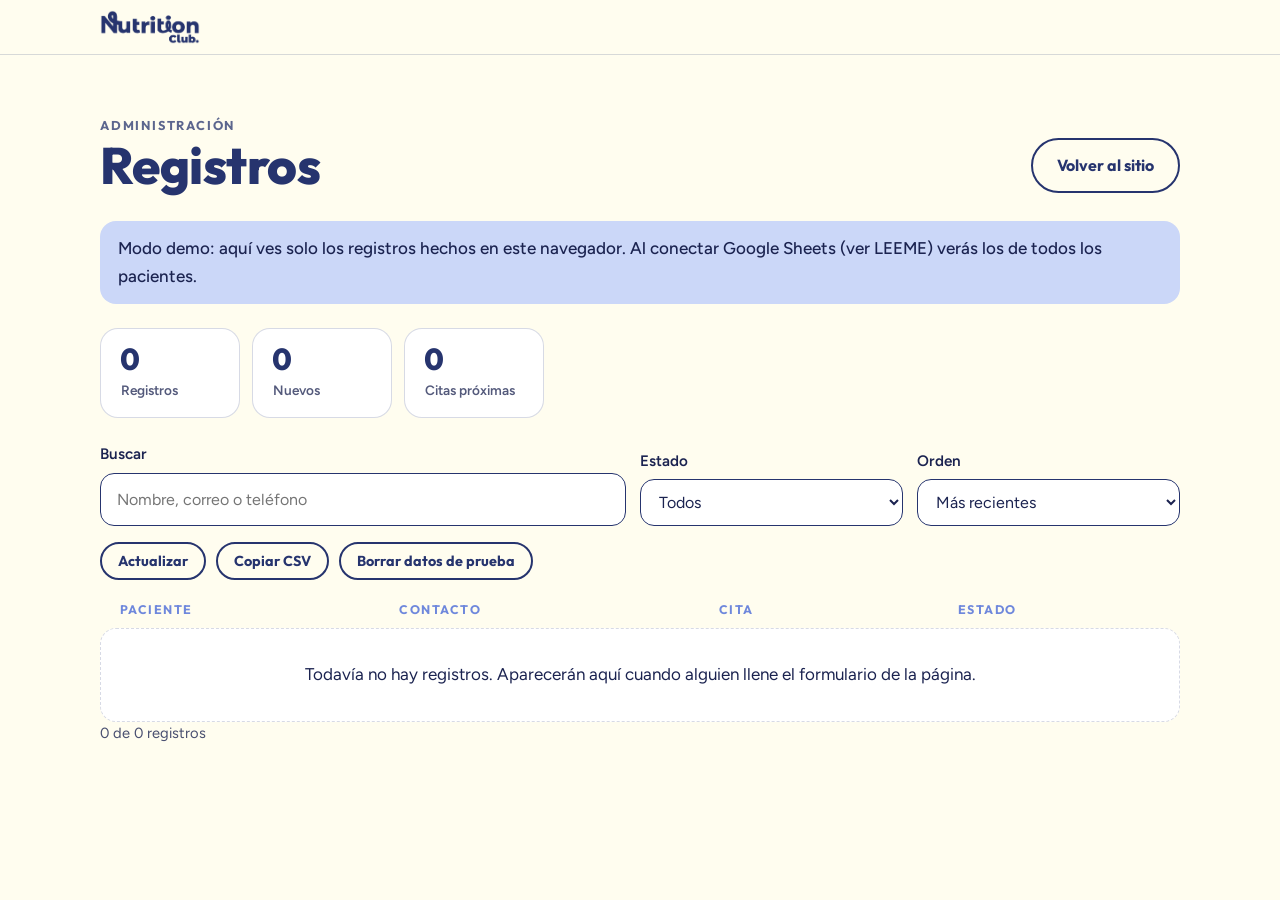
==== admin.html @ a4600b76 "Add files via upload" ====
<!doctype html>
<html lang="es">
<head>
<meta charset="utf-8">
<meta name="viewport" content="width=device-width, initial-scale=1">
<meta name="robots" content="noindex, nofollow">
<title>Administración | Nutrition Club</title>
<link rel="stylesheet" href="https://fonts.googleapis.com/css2?family=Outfit:wght@500;700;800&family=Figtree:wght@400;500;600&display=swap">
<link rel="stylesheet" href="style.css">
</head>
<body>
<header><div class="wrap"><a href="index.html" aria-label="Nutrition Club, inicio"><img src="assets/logo-navy.png" alt="Nutrition Club"></a></div></header>
<main>
<section class="adm" id="admin">
  <div class="wrap">
    <div class="admhead">
      <div><span class="eyebrow">Administración</span><h2>Registros</h2></div>
      <a class="btn ghost" id="backlink" href="index.html">Volver al sitio</a>
    </div>
    <p class="demonote" id="demonote" hidden>Modo demo: aquí ves solo los registros hechos en este navegador. Al conectar Google Sheets (ver LEEME) verás los de todos los pacientes.</p>
    <form class="login" id="login" hidden>
      <div class="field"><label for="a-key">Clave de administración</label><input id="a-key" type="password" autocomplete="current-password"><div class="msg" id="a-err" role="alert"></div></div>
      <button class="btn" type="submit">Entrar</button>
    </form>
    <div id="panel" hidden>
      <div class="stats" id="stats"></div>
      <div class="toolbar">
        <div class="field"><label for="a-q">Buscar</label><input id="a-q" type="search" placeholder="Nombre, correo o teléfono"></div>
        <div class="field"><label for="a-est">Estado</label><select id="a-est"><option value="">Todos</option><option value="nuevo">Nuevo</option><option value="contactado">Contactado</option><option value="confirmada">Confirmada</option><option value="cancelada">Cancelada</option></select></div>
        <div class="field"><label for="a-ord">Orden</label><select id="a-ord"><option value="rec">Más recientes</option><option value="cita">Fecha de cita</option></select></div>
      </div>
      <div class="toolrow">
        <button class="btn ghost sm" type="button" id="a-refresh">Actualizar</button>
        <button class="btn ghost sm" type="button" id="a-csv">Copiar CSV</button>
        <button class="btn ghost sm" type="button" id="a-clear" hidden>Borrar datos de prueba</button>
        <span class="hint" id="a-msg" role="status"></span>
      </div>
      <div class="rechead" aria-hidden="true"><span>Paciente</span><span>Contacto</span><span>Cita</span><span>Estado</span></div>
      <div class="list" id="list"></div>
      <p class="hint" id="a-count"></p>
    </div>
  </div>
</section>
</main>
<script src="config.js"></script>
<script src="store.js"></script>
<script src="admin.js"></script>
</body>
</html>
---- style.css ----
/* Layout: clínica de barrio con voz cálida. Bloques anchos alternando periwinkle y crema, tipografía grande, un solo acento (navy). */
:root{
  --peri:#9CB2EE; --peri-soft:#CBD7F8; --peri-deep:#6F88DC;
  --cream:#FFFDEF; --navy:#26346E; --ink:#1B2350; --line:rgba(38,52,110,.18);
  --display:'Outfit','Avenir Next','Segoe UI',system-ui,sans-serif;
  --body:'Figtree','Segoe UI',system-ui,sans-serif;
  color-scheme:light;
}
*{box-sizing:border-box}
html{scroll-behavior:smooth}
body{background:var(--cream);color:var(--ink);font-family:var(--body);font-size:17px;line-height:1.6;margin:0}
a{color:inherit}
:focus-visible{outline:3px solid var(--navy);outline-offset:3px;border-radius:6px}
.wrap{max-width:1120px;margin-inline:auto;padding-inline:20px}
h1,h2,h3{font-family:var(--display);line-height:1.08;margin:0;text-wrap:balance;color:var(--navy)}
h2{font-size:clamp(2rem,5vw,3.2rem);font-weight:800;letter-spacing:-.01em}
h3{font-size:1.25rem;font-weight:700}
p{margin:0}
.eyebrow{font-family:var(--display);font-weight:700;font-size:.8rem;letter-spacing:.14em;text-transform:uppercase;color:var(--navy);opacity:.75}

.ico{width:1.1em;height:1.1em;flex:none;display:block}
.numlink{display:inline-flex;align-items:center;gap:10px;text-decoration:none;color:inherit}
.numlink .ico{width:1.15em;height:1.15em;color:#1FA855}
.numlink:hover span{text-decoration:underline;text-underline-offset:5px}
.btn.social{padding:12px 16px}
.btn.social .ico{width:28px;height:28px}
/* header */
header{position:sticky;top:env(safe-area-inset-top,0px);z-index:10;background:var(--cream);border-bottom:1px solid var(--line)}
header .wrap{display:flex;align-items:center;justify-content:space-between;gap:16px;padding-block:10px}
header img{height:34px;width:auto;display:block}
nav{display:flex;gap:24px;align-items:center}
nav a{text-decoration:none;font-weight:600;font-size:.95rem}
nav a:hover{text-decoration:underline;text-underline-offset:5px}
.btn{display:inline-flex;align-items:center;gap:8px;background:var(--navy);color:var(--cream);font-family:var(--display);font-weight:700;font-size:1rem;padding:13px 24px;border-radius:999px;text-decoration:none;border:2px solid var(--navy);transition:transform .15s,background .15s,color .15s}
.btn:hover{transform:translateY(-2px)}
.btn.ghost{background:transparent;color:var(--navy)}
.btn.ghost:hover{background:var(--navy);color:var(--cream)}
header .btn{padding:9px 18px;font-size:.92rem}
@media(max-width:760px){nav a:not(.btn){display:none}}

/* hero */
.hero{background:var(--peri);position:relative;overflow:hidden}
.hero .wrap{display:grid;grid-template-columns:1.15fr .85fr;gap:48px;align-items:center;padding-block:72px 80px;position:relative}
.hero .mark{width:min(100%,520px);display:block;margin-bottom:28px}
.hero h1{font-size:clamp(2.1rem,5.2vw,3.7rem);font-weight:800;max-width:15ch}
.hero p.lead{font-size:1.15rem;margin-top:20px;max-width:46ch;color:var(--ink)}
.hero .actions{display:flex;flex-wrap:wrap;gap:12px;margin-top:32px}
.hero .btn.ghost{border-color:var(--navy)}
.pin{background:var(--cream);border-radius:28px;padding:30px;display:grid;gap:18px;box-shadow:0 18px 40px -18px rgba(38,52,110,.45)}
.pin dt{font-family:var(--display);font-weight:700;font-size:.78rem;letter-spacing:.12em;text-transform:uppercase;color:var(--peri-deep)}
.pin dd{margin:2px 0 0;font-size:1.05rem;font-weight:500}
.pin dl{margin:0;display:grid;gap:16px}
@media(max-width:860px){.hero .wrap{grid-template-columns:1fr;padding-block:48px 56px}}

/* sections */
section{padding-block:88px}
.head{display:grid;gap:14px;margin-bottom:44px;max-width:640px}
.head p{font-size:1.1rem}

/* servicios */
.svc{display:grid;grid-template-columns:repeat(2,1fr);gap:20px}
.card{background:#fff;border:1.5px solid var(--line);border-radius:24px;padding:30px;display:grid;gap:14px;align-content:start;min-width:0}
.card.tint{background:var(--peri-soft);border-color:transparent}
.card ul{margin:0;padding:0;list-style:none;display:grid;gap:8px}
.card li{padding-left:22px;position:relative;font-weight:500}
.card li::before{content:"";position:absolute;left:2px;top:.6em;width:9px;height:9px;border-radius:50%;background:var(--peri-deep)}
.chips{display:flex;flex-wrap:wrap;gap:8px;margin-top:4px}
.chips span{background:var(--cream);border:1.5px solid var(--navy);color:var(--navy);padding:5px 14px;border-radius:999px;font-weight:600;font-size:.9rem}
.card.tint .chips span{background:var(--cream)}
@media(max-width:760px){.svc{grid-template-columns:1fr}section{padding-block:60px}}

/* nosotros */
.about{background:var(--peri)}
.about .grid{display:grid;grid-template-columns:.9fr 1.1fr;gap:56px;align-items:start}
.about .pillars{display:grid;gap:0}
.about .pillars div{padding-block:22px;border-top:2px solid var(--navy)}
.about .pillars div:last-child{border-bottom:2px solid var(--navy)}
.about .pillars h3{margin-bottom:6px}
@media(max-width:860px){.about .grid{grid-template-columns:1fr;gap:32px}}

/* primera cita */
.steps{display:grid;grid-template-columns:repeat(4,1fr);gap:16px;counter-reset:s;padding:0;margin:0;list-style:none}
.steps li{counter-increment:s;border-top:3px solid var(--navy);padding-top:18px;display:grid;gap:8px;align-content:start}
.steps li::before{content:counter(s);font-family:var(--display);font-weight:800;font-size:2.4rem;color:var(--peri-deep);line-height:1}
.steps h3{font-size:1.15rem}
@media(max-width:860px){.steps{grid-template-columns:repeat(2,1fr)}}
@media(max-width:480px){.steps{grid-template-columns:1fr}}

/* contenido */
.posts{background:var(--peri-soft)}
.pgrid{display:grid;grid-template-columns:repeat(3,1fr);gap:20px}
.post{background:var(--cream);border-radius:24px;padding:28px;display:grid;gap:12px;align-content:start;min-width:0}
.post .tag{font-family:var(--display);font-weight:700;font-size:.78rem;letter-spacing:.12em;text-transform:uppercase;color:var(--peri-deep)}
.post p{font-size:.98rem}
.more{margin-top:28px}
@media(max-width:860px){.pgrid{grid-template-columns:1fr}}

/* contacto */
.contact .grid{display:grid;grid-template-columns:1fr 1fr;gap:20px}
.contact .card h3{font-size:1.1rem}
.big{font-family:var(--display);font-weight:800;font-size:clamp(1.6rem,4vw,2.4rem);color:var(--navy);overflow-wrap:anywhere}
.mailbig{font-size:clamp(1.15rem,2.6vw,1.6rem);overflow-wrap:normal;word-break:keep-all}
.copy{justify-self:start;background:none;border:1.5px solid var(--navy);color:var(--navy);border-radius:999px;padding:6px 16px;font:600 .9rem var(--body);cursor:pointer}
.copy:hover{background:var(--navy);color:var(--cream)}
.links{display:flex;flex-wrap:wrap;gap:12px}
@media(max-width:760px){.contact .grid{grid-template-columns:1fr}}

/* crédito */
footer{background:#000;color:#fff;padding-block:40px}
footer .wrap{display:flex;flex-wrap:wrap;gap:20px 40px;align-items:center;justify-content:space-between}
footer .by{display:flex;align-items:center;gap:18px;flex-wrap:wrap}
footer .by span{font-size:.85rem;letter-spacing:.12em;text-transform:uppercase;opacity:.75}
footer .by img{height:44px;width:auto;display:block}
footer small{opacity:.65;font-size:.82rem;max-width:42ch}
.demo{background:var(--navy);color:var(--cream);text-align:center;font-size:.85rem;padding:7px 16px;font-weight:500}
@media(prefers-reduced-motion:reduce){*{transition:none!important;scroll-behavior:auto!important}}
/* reservas */
.book{background:var(--peri)}
.bookcard{background:var(--cream);border-radius:28px;padding:36px;box-shadow:0 18px 40px -18px rgba(38,52,110,.45)}
.mode{display:flex;flex-wrap:wrap;gap:10px;margin:0 0 28px;padding:0;border:0}
.mode legend{padding:0;margin-bottom:10px;font-family:var(--display);font-weight:700;font-size:.8rem;letter-spacing:.12em;text-transform:uppercase;color:var(--peri-deep)}
.mode .opts{display:flex;flex-wrap:wrap;gap:10px;width:100%}
.mode input{position:absolute;opacity:0;pointer-events:none}
.mode label{border:2px solid var(--navy);color:var(--navy);border-radius:999px;padding:10px 20px;font-family:var(--display);font-weight:700;cursor:pointer;transition:background .15s,color .15s}
.mode input:checked+label{background:var(--navy);color:var(--cream)}
.mode input:focus-visible+label{outline:3px solid var(--navy);outline-offset:3px}
.cols{display:grid;grid-template-columns:1fr 1.1fr;gap:40px;align-items:start}
.cols.single{grid-template-columns:minmax(0,520px)}
fieldset.grp{border:0;margin:0;padding:0;min-width:0}
.grp>legend{padding:0;margin-bottom:16px;font-family:var(--display);font-weight:800;font-size:1.25rem;color:var(--navy)}
.field{display:grid;gap:6px;margin-bottom:16px}
.field label{font-weight:600;font-size:.95rem}
.field input{font:inherit;font-size:16px;color:var(--ink);background:#fff;border:1.5px solid var(--navy);border-radius:14px;padding:13px 16px;width:100%;min-width:0}
.field input:focus-visible{outline:3px solid var(--peri-deep);outline-offset:2px}
.field input[aria-invalid="true"]{border-color:#B3261E;background:#FFF6F5}
.field .msg{color:#B3261E;font-size:.88rem;font-weight:500;min-height:0}
.field .msg:empty{display:none}

.cal{background:#fff;border:1.5px solid var(--line);border-radius:20px;padding:18px}
.calhead{display:flex;align-items:center;justify-content:space-between;gap:8px;margin-bottom:10px}
.calhead strong{font-family:var(--display);font-size:1.1rem;color:var(--navy);text-transform:capitalize}
.nav{width:42px;height:42px;border-radius:50%;border:1.5px solid var(--navy);background:none;color:var(--navy);font-size:1.2rem;line-height:1;cursor:pointer;display:grid;place-items:center}
.nav:hover:not(:disabled){background:var(--navy);color:var(--cream)}
.nav:disabled{opacity:.3;cursor:not-allowed}
.dow,.days{display:grid;grid-template-columns:repeat(7,1fr);gap:4px}
.dow span{text-align:center;font-size:.78rem;font-weight:700;letter-spacing:.06em;color:var(--peri-deep);padding-block:6px;text-transform:uppercase}
.day{aspect-ratio:1;min-height:40px;border:0;border-radius:12px;background:transparent;font:600 .98rem var(--body);color:var(--ink);cursor:pointer}
.day:hover:not(:disabled){background:var(--peri-soft)}
.day:disabled{color:rgba(27,35,80,.28);cursor:not-allowed;text-decoration:line-through;text-decoration-color:rgba(27,35,80,.18)}
.day.today{box-shadow:inset 0 0 0 2px var(--peri-deep)}
.day[aria-pressed="true"]{background:var(--navy);color:var(--cream)}
.blank{visibility:hidden}
.slotsbox{margin-top:18px}
.slotsbox h4{margin:0 0 10px;font-family:var(--display);font-size:1rem;color:var(--navy)}
.slots{display:grid;grid-template-columns:repeat(4,1fr);gap:8px}
.slot{border:1.5px solid var(--navy);background:#fff;color:var(--navy);border-radius:12px;padding:10px 4px;font:600 .92rem var(--body);cursor:pointer;font-variant-numeric:tabular-nums}
.slot:hover{background:var(--peri-soft)}
.slot[aria-pressed="true"]{background:var(--navy);color:var(--cream)}
.hint{font-size:.92rem;color:var(--ink);opacity:.8}
.formerr{color:#B3261E;font-weight:600;margin-top:18px}
.formerr:empty{display:none}
.submitrow{display:flex;flex-wrap:wrap;align-items:center;gap:16px 24px;margin-top:28px}
.submitrow .btn{cursor:pointer;font-size:1.05rem}
.submitrow small{max-width:46ch;opacity:.8}
.done{display:grid;gap:18px;max-width:560px}
.done h3{font-size:1.8rem}
.sum{margin:0;display:grid;gap:10px;background:#fff;border:1.5px solid var(--line);border-radius:18px;padding:20px}
.sum div{display:grid;grid-template-columns:110px 1fr;gap:10px}
.sum dt{font-weight:700;color:var(--peri-deep);font-size:.85rem;letter-spacing:.08em;text-transform:uppercase;padding-top:3px}
.sum dd{margin:0;overflow-wrap:anywhere}
.done .links{display:flex;flex-wrap:wrap;gap:12px;align-items:center}
.btn .ico{width:20px;height:20px}
@media(max-width:860px){.cols{grid-template-columns:1fr;gap:28px}.bookcard{padding:24px 18px}}
@media(max-width:420px){.slots{grid-template-columns:repeat(3,1fr)}.sum div{grid-template-columns:1fr;gap:2px}}

/* administración */
.adm{padding-block:56px 80px}
.admhead{display:flex;flex-wrap:wrap;align-items:end;justify-content:space-between;gap:16px;margin-bottom:28px}
.demonote{background:var(--peri-soft);border-radius:16px;padding:14px 18px;margin-bottom:24px;font-weight:500}
.login{max-width:380px;display:grid;gap:12px}
.stats{display:flex;flex-wrap:wrap;gap:12px;margin-bottom:24px}
.stat{background:#fff;border:1.5px solid var(--line);border-radius:18px;padding:14px 20px;min-width:140px}
.stat b{display:block;font-family:var(--display);font-weight:800;font-size:1.9rem;color:var(--navy);line-height:1.1;font-variant-numeric:tabular-nums}
.stat span{font-size:.85rem;font-weight:600;opacity:.75}
.toolbar{display:grid;grid-template-columns:2fr 1fr 1fr;gap:14px;align-items:end}
.toolbar .field{margin-bottom:0}
.field select,.toolbar select{font:inherit;font-size:16px;color:var(--ink);background:#fff;border:1.5px solid var(--navy);border-radius:14px;padding:12px 14px;width:100%;min-width:0}
.toolrow{display:flex;flex-wrap:wrap;gap:10px;align-items:center;margin:16px 0 20px}
.btn.sm{padding:8px 16px;font-size:.9rem;cursor:pointer}
.rechead,.rec{display:grid;grid-template-columns:1.3fr 1.5fr 1.1fr 1fr;gap:16px;align-items:center}
.rechead{padding:0 20px 8px;font-family:var(--display);font-weight:700;font-size:.78rem;letter-spacing:.12em;text-transform:uppercase;color:var(--peri-deep)}
.list{display:grid;gap:10px}
.rec{background:#fff;border:1.5px solid var(--line);border-left:6px solid var(--peri-deep);border-radius:16px;padding:16px 20px}
.rec[data-st="contactado"]{border-left-color:#B7791F}
.rec[data-st="confirmada"]{border-left-color:#1E7B4A}
.rec[data-st="cancelada"]{border-left-color:#9A9FAC;opacity:.7}
.rec[data-st="cancelada"] .cita b{text-decoration:line-through}
.rec .c{min-width:0;overflow-wrap:anywhere;display:grid;gap:3px}
.rec .c small{opacity:.7}
.rec .tag{justify-self:start;font-size:.75rem;font-weight:700;letter-spacing:.08em;text-transform:uppercase;background:var(--peri-soft);color:var(--navy);padding:2px 10px;border-radius:999px}
.rec .wa{display:inline-flex;align-items:center;gap:6px;color:var(--navy);font-weight:600;text-decoration:none}
.rec .wa .ico{width:16px;height:16px;color:#1FA855}
.rec .wa:hover span{text-decoration:underline}
.rec select{font:inherit;font-size:15px;font-weight:600;border:1.5px solid var(--navy);border-radius:12px;padding:8px 10px;background:#fff;color:var(--navy);width:100%}
.empty{background:#fff;border:1.5px dashed var(--line);border-radius:16px;padding:32px;text-align:center}
@media(max-width:860px){
  .toolbar{grid-template-columns:1fr 1fr}.toolbar .field:first-child{grid-column:1/-1}
  .rechead{display:none}
  .rec{grid-template-columns:1fr;gap:10px}
  .rec .c[data-label]::before{content:attr(data-label);font-family:var(--display);font-weight:700;font-size:.72rem;letter-spacing:.12em;text-transform:uppercase;color:var(--peri-deep)}
}
.hp{position:absolute;left:-9999px;width:1px;height:1px;overflow:hidden}
footer .adminlink{color:#fff;opacity:.55;font-size:.8rem;text-decoration:underline;text-underline-offset:3px}
/* orden de secciones: cita (azul) > contenido (crema) > contacto (azul claro) */
.posts{background:var(--cream)}
.post{background:var(--peri-soft)}
.contact{background:var(--peri-soft)}
.contact .card{background:#fff}
.contact .card.tint{background:var(--peri)}
html{-webkit-text-size-adjust:100%}img{max-width:100%}[hidden]{display:none!important}
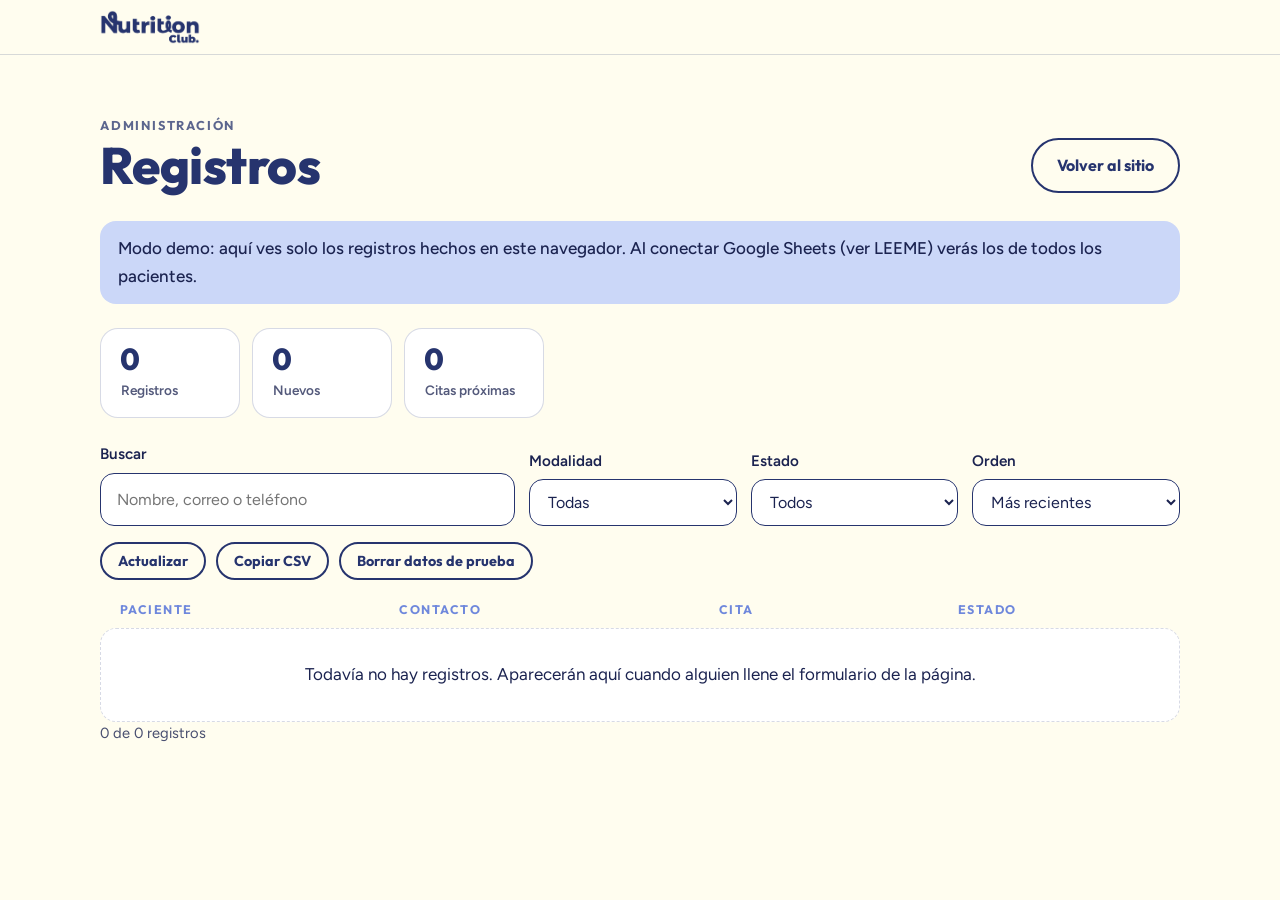
==== commit 0436dede: "Add files via upload" ====
--- a/admin.html
+++ b/admin.html
@@ -26,6 +26,7 @@
       <div class="stats" id="stats"></div>
       <div class="toolbar">
         <div class="field"><label for="a-q">Buscar</label><input id="a-q" type="search" placeholder="Nombre, correo o teléfono"></div>
+        <div class="field"><label for="a-mod">Modalidad</label><select id="a-mod"><option value="">Todas</option><option value="presencial">Presencial</option><option value="virtual">Virtual</option></select></div>
         <div class="field"><label for="a-est">Estado</label><select id="a-est"><option value="">Todos</option><option value="nuevo">Nuevo</option><option value="contactado">Contactado</option><option value="confirmada">Confirmada</option><option value="cancelada">Cancelada</option></select></div>
         <div class="field"><label for="a-ord">Orden</label><select id="a-ord"><option value="rec">Más recientes</option><option value="cita">Fecha de cita</option></select></div>
       </div>
--- a/style.css
+++ b/style.css
@@ -124,6 +124,12 @@
 .mode label{border:2px solid var(--navy);color:var(--navy);border-radius:999px;padding:10px 20px;font-family:var(--display);font-weight:700;cursor:pointer;transition:background .15s,color .15s}
 .mode input:checked+label{background:var(--navy);color:var(--cream)}
 .mode input:focus-visible+label{outline:3px solid var(--navy);outline-offset:3px}
+.mode.inl{margin:4px 0 20px}
+.mode.inl .hint{margin-top:10px}
+.opt{font-weight:400;opacity:.7}
+.field textarea{font:inherit;font-size:16px;color:var(--ink);background:#fff;border:1.5px solid var(--navy);border-radius:14px;padding:13px 16px;width:100%;min-width:0;resize:vertical;line-height:1.5}
+.field textarea:focus-visible{outline:3px solid var(--peri-deep);outline-offset:2px}
+.count{font-size:.82rem;opacity:.65;justify-self:end;font-variant-numeric:tabular-nums}
 .cols{display:grid;grid-template-columns:1fr 1.1fr;gap:40px;align-items:start}
 .cols.single{grid-template-columns:minmax(0,520px)}
 fieldset.grp{border:0;margin:0;padding:0;min-width:0}
@@ -182,7 +188,7 @@
 .stat{background:#fff;border:1.5px solid var(--line);border-radius:18px;padding:14px 20px;min-width:140px}
 .stat b{display:block;font-family:var(--display);font-weight:800;font-size:1.9rem;color:var(--navy);line-height:1.1;font-variant-numeric:tabular-nums}
 .stat span{font-size:.85rem;font-weight:600;opacity:.75}
-.toolbar{display:grid;grid-template-columns:2fr 1fr 1fr;gap:14px;align-items:end}
+.toolbar{display:grid;grid-template-columns:2fr 1fr 1fr 1fr;gap:14px;align-items:end}
 .toolbar .field{margin-bottom:0}
 .field select,.toolbar select{font:inherit;font-size:16px;color:var(--ink);background:#fff;border:1.5px solid var(--navy);border-radius:14px;padding:12px 14px;width:100%;min-width:0}
 .toolrow{display:flex;flex-wrap:wrap;gap:10px;align-items:center;margin:16px 0 20px}
@@ -202,6 +208,9 @@
 .rec .wa .ico{width:16px;height:16px;color:#1FA855}
 .rec .wa:hover span{text-decoration:underline}
 .rec select{font:inherit;font-size:15px;font-weight:600;border:1.5px solid var(--navy);border-radius:12px;padding:8px 10px;background:#fff;color:var(--navy);width:100%}
+.rec .note{grid-column:1/-1;border-top:1px dashed var(--line);padding-top:10px;font-size:.95rem;overflow-wrap:anywhere}
+.rec .note b{font-family:var(--display);font-size:.72rem;letter-spacing:.12em;text-transform:uppercase;color:var(--peri-deep);margin-right:8px}
+.rec .tag.virtual{background:var(--navy);color:var(--cream)}
 .empty{background:#fff;border:1.5px dashed var(--line);border-radius:16px;padding:32px;text-align:center}
 @media(max-width:860px){
   .toolbar{grid-template-columns:1fr 1fr}.toolbar .field:first-child{grid-column:1/-1}
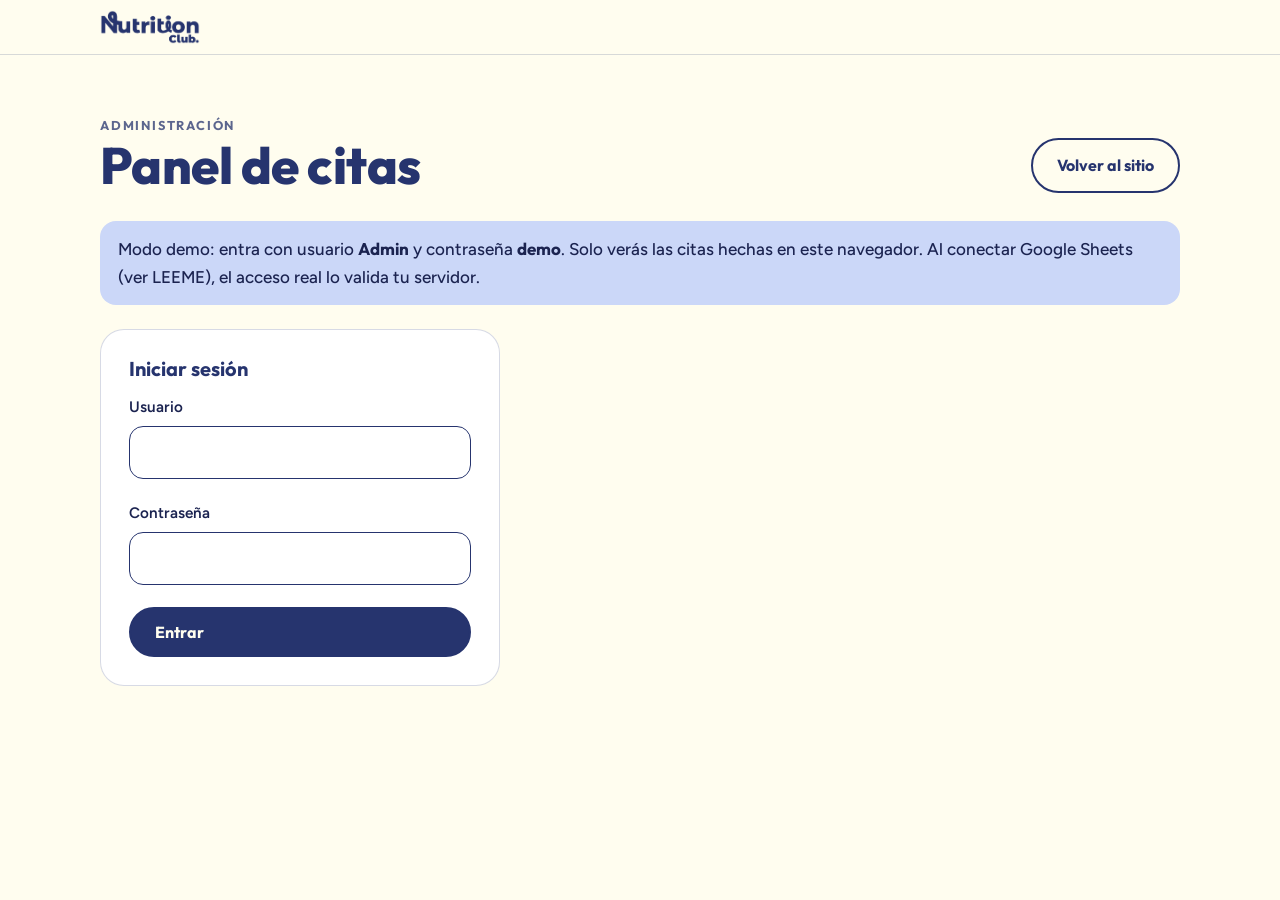
==== commit 1575b2c8: "Add files via upload" ====
--- a/admin.html
+++ b/admin.html
@@ -14,21 +14,50 @@
 <section class="adm" id="admin">
   <div class="wrap">
     <div class="admhead">
-      <div><span class="eyebrow">Administración</span><h2>Registros</h2></div>
-      <a class="btn ghost" id="backlink" href="index.html">Volver al sitio</a>
+      <div><span class="eyebrow">Administración</span><h2>Panel de citas</h2></div>
+      <div class="admactions">
+        <button class="btn ghost sm" type="button" id="logout" hidden>Cerrar sesión</button>
+        <a class="btn ghost" id="backlink" href="index.html">Volver al sitio</a>
+      </div>
     </div>
-    <p class="demonote" id="demonote" hidden>Modo demo: aquí ves solo los registros hechos en este navegador. Al conectar Google Sheets (ver LEEME) verás los de todos los pacientes.</p>
+    <p class="demonote" id="demonote" hidden>Modo demo: entra con usuario <b>Admin</b> y contraseña <b>demo</b>. Solo verás las citas hechas en este navegador. Al conectar Google Sheets (ver LEEME), el acceso real lo valida tu servidor.</p>
     <form class="login" id="login" hidden>
-      <div class="field"><label for="a-key">Clave de administración</label><input id="a-key" type="password" autocomplete="current-password"><div class="msg" id="a-err" role="alert"></div></div>
-      <button class="btn" type="submit">Entrar</button>
+      <h3>Iniciar sesión</h3>
+      <div class="field"><label for="a-user">Usuario</label><input id="a-user" type="text" autocomplete="username" autocapitalize="none" spellcheck="false"></div>
+      <div class="field"><label for="a-pass">Contraseña</label><input id="a-pass" type="password" autocomplete="current-password"><div class="msg" id="a-err" role="alert"></div></div>
+      <button class="btn" type="submit" id="a-enter">Entrar</button>
     </form>
     <div id="panel" hidden>
       <div class="stats" id="stats"></div>
-      <div class="toolbar">
-        <div class="field"><label for="a-q">Buscar</label><input id="a-q" type="search" placeholder="Nombre, correo o teléfono"></div>
-        <div class="field"><label for="a-mod">Modalidad</label><select id="a-mod"><option value="">Todas</option><option value="presencial">Presencial</option><option value="virtual">Virtual</option></select></div>
-        <div class="field"><label for="a-est">Estado</label><select id="a-est"><option value="">Todos</option><option value="nuevo">Nuevo</option><option value="contactado">Contactado</option><option value="confirmada">Confirmada</option><option value="cancelada">Cancelada</option></select></div>
-        <div class="field"><label for="a-ord">Orden</label><select id="a-ord"><option value="rec">Más recientes</option><option value="cita">Fecha de cita</option></select></div>
+      <div class="tabs" role="tablist" aria-label="Vista">
+        <button type="button" role="tab" id="tab-cal" aria-selected="true" aria-controls="view-cal">Calendario</button>
+        <button type="button" role="tab" id="tab-list" aria-selected="false" aria-controls="view-list">Lista</button>
+      </div>
+      <div id="view-cal" role="tabpanel" aria-labelledby="tab-cal">
+        <div class="calwrap">
+          <div class="admcal">
+            <div class="calhead">
+              <button class="nav" type="button" id="a-prev" aria-label="Mes anterior">&#8249;</button>
+              <strong id="a-month" aria-live="polite"></strong>
+              <button class="nav" type="button" id="a-next" aria-label="Mes siguiente">&#8250;</button>
+            </div>
+            <div class="dow" aria-hidden="true"><span>L</span><span>M</span><span>M</span><span>J</span><span>V</span><span>S</span><span>D</span></div>
+            <div class="acells" id="a-cells"></div>
+            <p class="hint legend"><span class="dot"></span> Día con citas. El número indica cuántas hay.</p>
+          </div>
+          <div class="dayview" id="dayview" aria-live="polite"></div>
+        </div>
+      </div>
+      <div id="view-list" role="tabpanel" aria-labelledby="tab-list" hidden>
+        <div class="toolbar">
+          <div class="field"><label for="a-q">Buscar</label><input id="a-q" type="search" placeholder="Nombre, correo o teléfono"></div>
+          <div class="field"><label for="a-mod">Modalidad</label><select id="a-mod"><option value="">Todas</option><option value="presencial">Presencial</option><option value="virtual">Virtual</option></select></div>
+          <div class="field"><label for="a-est">Estado</label><select id="a-est"><option value="">Todos</option><option value="nuevo">Nuevo</option><option value="contactado">Contactado</option><option value="confirmada">Confirmada</option><option value="cancelada">Cancelada</option></select></div>
+          <div class="field"><label for="a-ord">Orden</label><select id="a-ord"><option value="rec">Más recientes</option><option value="cita">Fecha de cita</option></select></div>
+        </div>
+        <div class="rechead" aria-hidden="true"><span>Paciente</span><span>Contacto</span><span>Cita</span><span>Estado</span></div>
+        <div class="list" id="list"></div>
+        <p class="hint" id="a-count"></p>
       </div>
       <div class="toolrow">
         <button class="btn ghost sm" type="button" id="a-refresh">Actualizar</button>
@@ -36,9 +65,6 @@
         <button class="btn ghost sm" type="button" id="a-clear" hidden>Borrar datos de prueba</button>
         <span class="hint" id="a-msg" role="status"></span>
       </div>
-      <div class="rechead" aria-hidden="true"><span>Paciente</span><span>Contacto</span><span>Cita</span><span>Estado</span></div>
-      <div class="list" id="list"></div>
-      <p class="hint" id="a-count"></p>
     </div>
   </div>
 </section>
--- a/style.css
+++ b/style.css
@@ -203,14 +203,14 @@
 .rec[data-st="cancelada"] .cita b{text-decoration:line-through}
 .rec .c{min-width:0;overflow-wrap:anywhere;display:grid;gap:3px}
 .rec .c small{opacity:.7}
-.rec .tag{justify-self:start;font-size:.75rem;font-weight:700;letter-spacing:.08em;text-transform:uppercase;background:var(--peri-soft);color:var(--navy);padding:2px 10px;border-radius:999px}
+.rec .tag,.appt .tag{justify-self:start;font-size:.75rem;font-weight:700;letter-spacing:.08em;text-transform:uppercase;background:var(--peri-soft);color:var(--navy);padding:2px 10px;border-radius:999px}
 .rec .wa{display:inline-flex;align-items:center;gap:6px;color:var(--navy);font-weight:600;text-decoration:none}
 .rec .wa .ico{width:16px;height:16px;color:#1FA855}
 .rec .wa:hover span{text-decoration:underline}
 .rec select{font:inherit;font-size:15px;font-weight:600;border:1.5px solid var(--navy);border-radius:12px;padding:8px 10px;background:#fff;color:var(--navy);width:100%}
 .rec .note{grid-column:1/-1;border-top:1px dashed var(--line);padding-top:10px;font-size:.95rem;overflow-wrap:anywhere}
 .rec .note b{font-family:var(--display);font-size:.72rem;letter-spacing:.12em;text-transform:uppercase;color:var(--peri-deep);margin-right:8px}
-.rec .tag.virtual{background:var(--navy);color:var(--cream)}
+.rec .tag.virtual,.appt .tag.virtual{background:var(--navy);color:var(--cream)}
 .empty{background:#fff;border:1.5px dashed var(--line);border-radius:16px;padding:32px;text-align:center}
 @media(max-width:860px){
   .toolbar{grid-template-columns:1fr 1fr}.toolbar .field:first-child{grid-column:1/-1}
@@ -226,4 +226,57 @@
 .contact{background:var(--peri-soft)}
 .contact .card{background:#fff}
 .contact .card.tint{background:var(--peri)}
+/* admin: login, pestañas, calendario */
+.admactions{display:flex;flex-wrap:wrap;gap:10px;align-items:center}
+.login{max-width:400px;background:#fff;border:1.5px solid var(--line);border-radius:24px;padding:28px;display:grid;gap:6px}
+.login h3{margin-bottom:10px}
+.demonote b{font-family:var(--display)}
+.tabs{display:flex;gap:8px;margin-bottom:20px}
+.tabs button{font:700 1rem var(--display);border:2px solid var(--navy);color:var(--navy);background:transparent;border-radius:999px;padding:9px 22px;cursor:pointer}
+.tabs button[aria-selected="true"]{background:var(--navy);color:var(--cream)}
+.calwrap{display:grid;grid-template-columns:1.25fr 1fr;gap:28px;align-items:start}
+.admcal{background:#fff;border:1.5px solid var(--line);border-radius:22px;padding:20px;min-width:0}
+.acells{display:grid;grid-template-columns:repeat(7,minmax(0,1fr));gap:6px}
+.acell{height:66px;min-width:0;border:1.5px solid transparent;border-radius:14px;background:transparent;padding:6px;display:flex;flex-direction:column;align-items:flex-start;justify-content:space-between;font:600 .95rem var(--body);color:var(--ink);cursor:pointer;text-align:left}
+.acell:hover{background:var(--peri-soft)}
+.acell.busy{background:var(--peri-soft)}
+.acell.today{border-color:var(--peri-deep)}
+.acell[aria-pressed="true"]{background:var(--navy);color:var(--cream);border-color:var(--navy)}
+.acell .n{align-self:flex-end;min-width:22px;height:22px;border-radius:999px;background:var(--navy);color:var(--cream);font-size:.78rem;font-weight:700;display:grid;place-items:center;padding:0 6px}
+.acell[aria-pressed="true"] .n{background:var(--cream);color:var(--navy)}
+.legend{margin:14px 0 0;display:flex;align-items:center;gap:8px}
+.legend .dot{width:12px;height:12px;border-radius:4px;background:var(--peri-soft);display:inline-block;border:1.5px solid var(--navy)}
+.dayview{display:grid;gap:12px;min-width:0}
+.dayview h3{text-transform:none}
+.dayview h3 span{display:block;font-family:var(--body);font-weight:500;font-size:.95rem;color:var(--ink);opacity:.75;margin-top:2px}
+.appt{background:#fff;border:1.5px solid var(--line);border-left:6px solid var(--peri-deep);border-radius:16px;padding:14px 16px;display:grid;gap:8px;min-width:0}
+.appt[data-st="contactado"]{border-left-color:#B7791F}
+.appt[data-st="confirmada"]{border-left-color:#1E7B4A}
+.appt[data-st="cancelada"]{border-left-color:#9A9FAC;opacity:.65}
+.appt .top{display:flex;flex-wrap:wrap;gap:8px 12px;align-items:baseline;justify-content:space-between}
+.appt .time{font-family:var(--display);font-weight:800;font-size:1.3rem;color:var(--navy);font-variant-numeric:tabular-nums}
+.appt .who{overflow-wrap:anywhere}
+.appt .who small{display:block;opacity:.75}
+.appt .row{display:flex;flex-wrap:wrap;gap:8px;align-items:center}
+.appt select{font:inherit;font-size:15px;font-weight:600;border:1.5px solid var(--navy);border-radius:12px;padding:7px 10px;background:#fff;color:var(--navy)}
+.btn.wa{background:#1FA855;border-color:#1FA855;color:#fff;padding:9px 16px;font-size:.92rem;gap:8px}
+.btn.wa .ico{width:18px;height:18px}
+.rec .btn.wa{justify-self:start}
+@media(max-width:860px){.calwrap{grid-template-columns:1fr}.acell{height:48px;padding:4px 5px}.acell .n{min-width:18px;height:18px;font-size:.7rem}}
+/* mapa */
+.mapbox{margin-top:20px;border-radius:24px;overflow:hidden;border:1.5px solid var(--line);background:#fff}
+.mapbox iframe{display:block;width:100%;height:380px;border:0}
+.mapph{display:grid;gap:12px;justify-items:start;padding:36px;background:var(--peri-soft)}
+.mapph svg{width:44px;height:44px;color:var(--navy)}
+.mapph strong{font-family:var(--display);font-size:1.3rem;color:var(--navy)}
+.mapfoot{display:flex;flex-wrap:wrap;gap:12px;align-items:center;justify-content:space-between;padding:14px 18px;background:#fff}
+/* enlace de inicio de sesión en el menú */
+.loginlink{display:inline-flex;align-items:center;gap:8px;border:1.5px solid var(--navy);border-radius:999px;padding:7px 14px;text-decoration:none;font-weight:600;font-size:.92rem;color:var(--navy)}
+.loginlink:hover{background:var(--navy);color:var(--cream);text-decoration:none!important}
+.loginlink .ico{width:18px;height:18px}
+@media(max-width:760px){
+  nav{gap:10px}
+  nav a.loginlink{display:inline-flex;padding:0;width:40px;height:40px;justify-content:center}
+  nav a.loginlink span{position:absolute;width:1px;height:1px;overflow:hidden;clip:rect(0 0 0 0)}
+}
 html{-webkit-text-size-adjust:100%}img{max-width:100%}[hidden]{display:none!important}
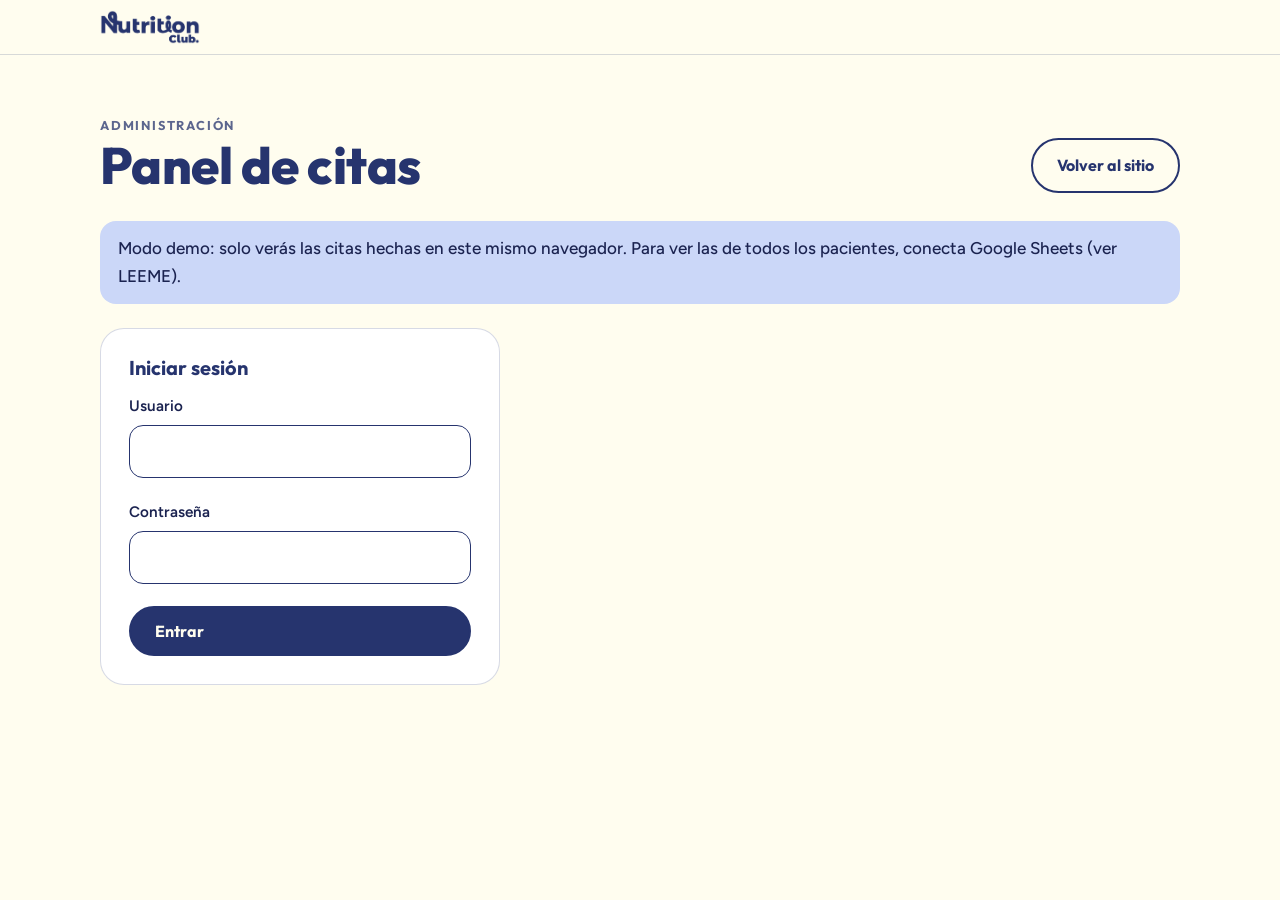
==== commit 85013a0d: "Add files via upload" ====
--- a/admin.html
+++ b/admin.html
@@ -20,7 +20,7 @@
         <a class="btn ghost" id="backlink" href="index.html">Volver al sitio</a>
       </div>
     </div>
-    <p class="demonote" id="demonote" hidden>Modo demo: entra con usuario <b>Admin</b> y contraseña <b>demo</b>. Solo verás las citas hechas en este navegador. Al conectar Google Sheets (ver LEEME), el acceso real lo valida tu servidor.</p>
+    <p class="demonote" id="demonote" hidden>Modo demo: solo verás las citas hechas en este mismo navegador. Para ver las de todos los pacientes, conecta Google Sheets (ver LEEME).</p>
     <form class="login" id="login" hidden>
       <h3>Iniciar sesión</h3>
       <div class="field"><label for="a-user">Usuario</label><input id="a-user" type="text" autocomplete="username" autocapitalize="none" spellcheck="false"></div>
